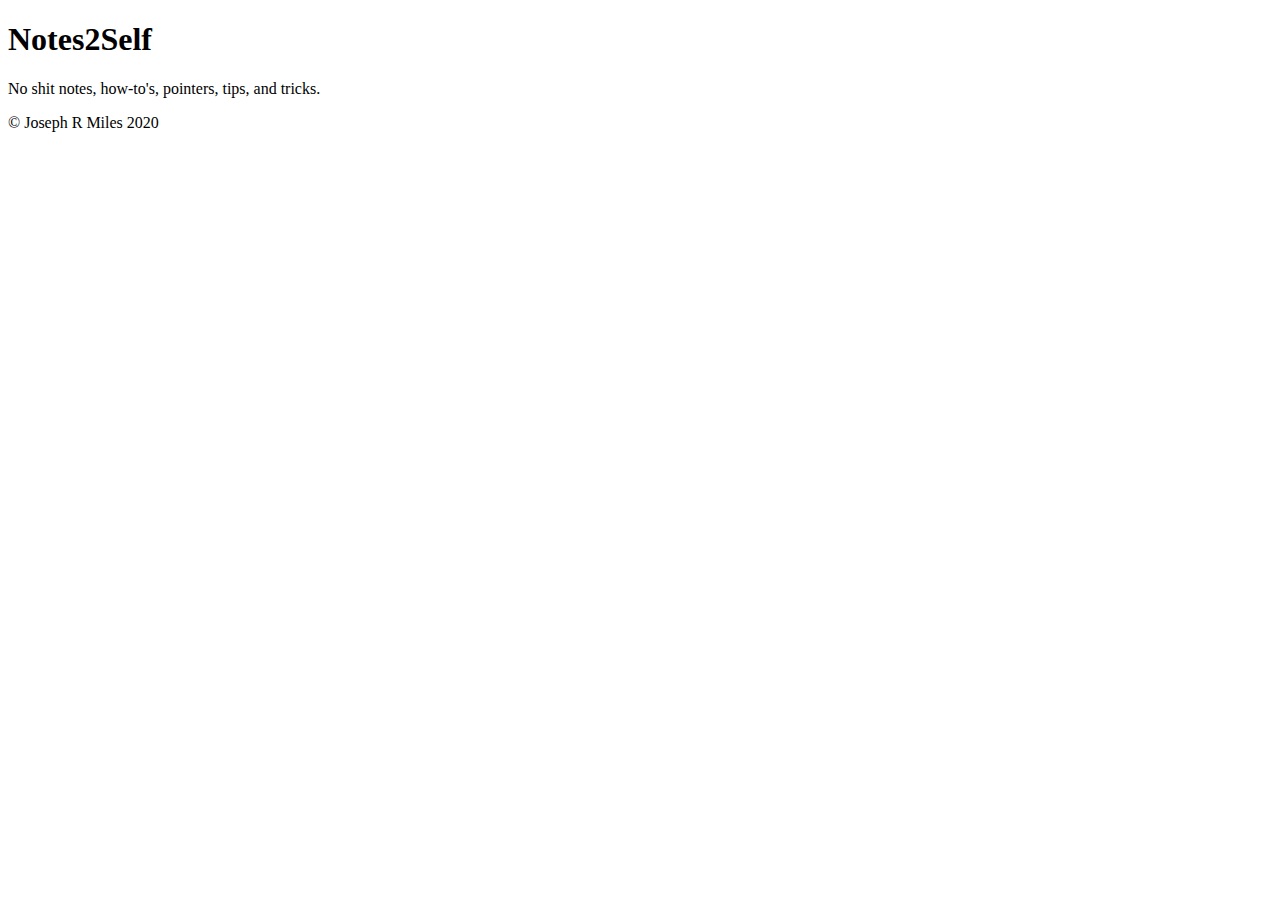
==== index.html @ 916b701e "Updates" ====
<!DOCTYPE html><html><head><meta charSet="utf-8"/><meta http-equiv="x-ua-compatible" content="ie=edge"/><meta name="viewport" content="width=device-width, initial-scale=1, shrink-to-fit=no"/><meta name="generator" content="Gatsby 2.19.45"/><link as="script" rel="preload" href="/component---src-pages-index-tsx-c13d5ad3391bad341a27.js"/><link as="script" rel="preload" href="/commons-7c58a2877260feb915d1.js"/><link as="script" rel="preload" href="/app-ad6652496cd5098e521b.js"/><link as="script" rel="preload" href="/webpack-runtime-063f6860ac945b93c863.js"/><link as="fetch" rel="preload" href="/page-data/index/page-data.json" crossorigin="anonymous"/><link as="fetch" rel="preload" href="/page-data/app-data.json" crossorigin="anonymous"/></head><body><div id="___gatsby"><div style="outline:none" tabindex="-1" id="gatsby-focus-wrapper"><h1>Notes2Self</h1><p>No shit notes, how-to&#x27;s, pointers, tips, and tricks.</p><p>© Joseph R Miles 2020</p></div><div id="gatsby-announcer" style="position:absolute;top:0;width:1px;height:1px;padding:0;overflow:hidden;clip:rect(0, 0, 0, 0);white-space:nowrap;border:0" aria-live="assertive" aria-atomic="true"></div></div><script id="gatsby-script-loader">/*<![CDATA[*/window.pagePath="/";/*]]>*/</script><script id="gatsby-chunk-mapping">/*<![CDATA[*/window.___chunkMapping={"app":["/app-ad6652496cd5098e521b.js"],"component---src-pages-404-tsx":["/component---src-pages-404-tsx-5fe20ee560ecbce49087.js"],"component---src-pages-index-tsx":["/component---src-pages-index-tsx-c13d5ad3391bad341a27.js"]};/*]]>*/</script><script src="/webpack-runtime-063f6860ac945b93c863.js" async=""></script><script src="/app-ad6652496cd5098e521b.js" async=""></script><script src="/commons-7c58a2877260feb915d1.js" async=""></script><script src="/component---src-pages-index-tsx-c13d5ad3391bad341a27.js" async=""></script></body></html>
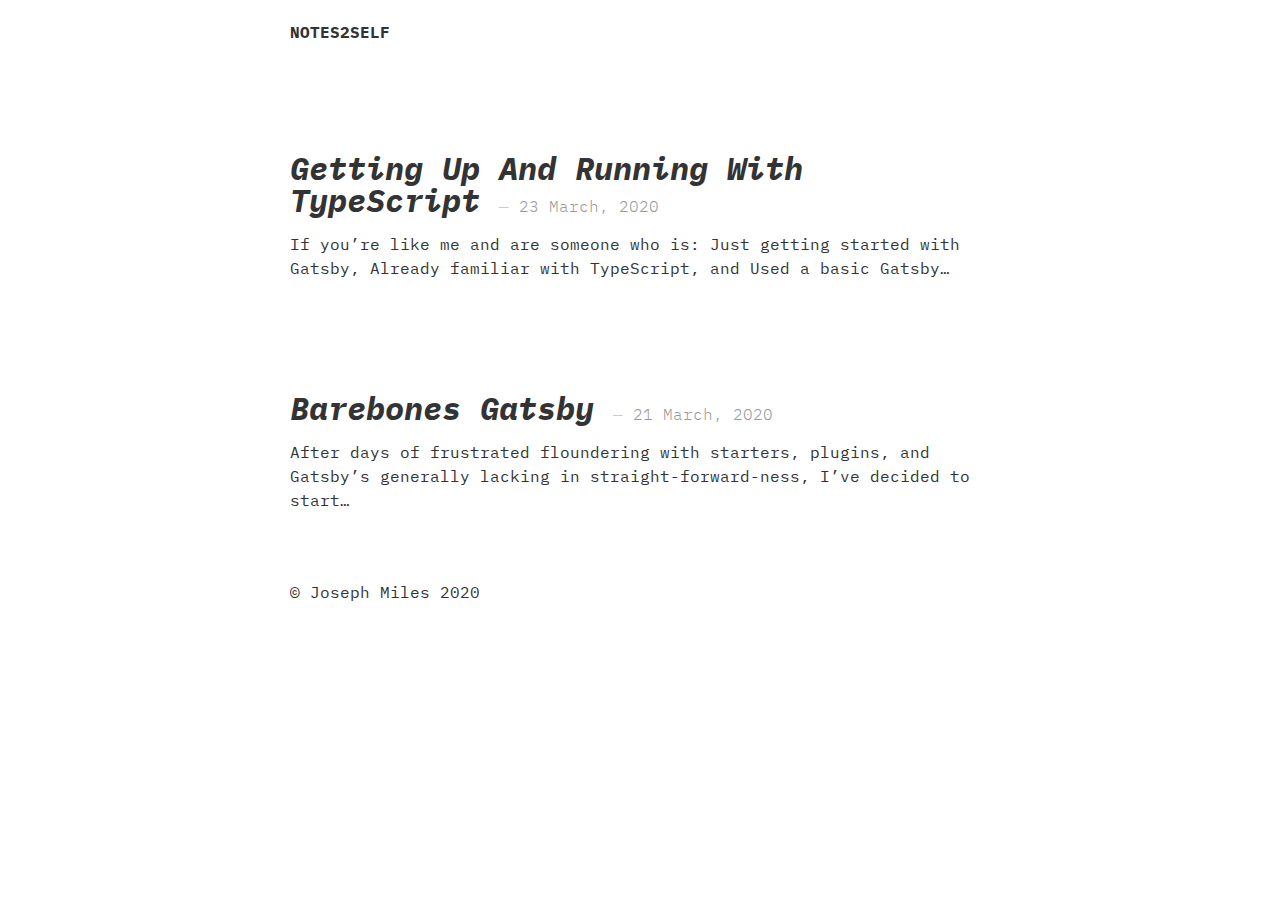
==== commit db18b07a: "Updates" ====
--- a/index.html
+++ b/index.html
@@ -1 +1,2 @@
-<!DOCTYPE html><html><head><meta charSet="utf-8"/><meta http-equiv="x-ua-compatible" content="ie=edge"/><meta name="viewport" content="width=device-width, initial-scale=1, shrink-to-fit=no"/><meta name="generator" content="Gatsby 2.19.45"/><link as="script" rel="preload" href="/component---src-pages-index-tsx-c13d5ad3391bad341a27.js"/><link as="script" rel="preload" href="/commons-7c58a2877260feb915d1.js"/><link as="script" rel="preload" href="/app-ad6652496cd5098e521b.js"/><link as="script" rel="preload" href="/webpack-runtime-063f6860ac945b93c863.js"/><link as="fetch" rel="preload" href="/page-data/index/page-data.json" crossorigin="anonymous"/><link as="fetch" rel="preload" href="/page-data/app-data.json" crossorigin="anonymous"/></head><body><div id="___gatsby"><div style="outline:none" tabindex="-1" id="gatsby-focus-wrapper"><h1>Notes2Self</h1><p>No shit notes, how-to&#x27;s, pointers, tips, and tricks.</p><p>© Joseph R Miles 2020</p></div><div id="gatsby-announcer" style="position:absolute;top:0;width:1px;height:1px;padding:0;overflow:hidden;clip:rect(0, 0, 0, 0);white-space:nowrap;border:0" aria-live="assertive" aria-atomic="true"></div></div><script id="gatsby-script-loader">/*<![CDATA[*/window.pagePath="/";/*]]>*/</script><script id="gatsby-chunk-mapping">/*<![CDATA[*/window.___chunkMapping={"app":["/app-ad6652496cd5098e521b.js"],"component---src-pages-404-tsx":["/component---src-pages-404-tsx-5fe20ee560ecbce49087.js"],"component---src-pages-index-tsx":["/component---src-pages-index-tsx-c13d5ad3391bad341a27.js"]};/*]]>*/</script><script src="/webpack-runtime-063f6860ac945b93c863.js" async=""></script><script src="/app-ad6652496cd5098e521b.js" async=""></script><script src="/commons-7c58a2877260feb915d1.js" async=""></script><script src="/component---src-pages-index-tsx-c13d5ad3391bad341a27.js" async=""></script></body></html>+<!DOCTYPE html><html><head><meta charSet="utf-8"/><meta http-equiv="x-ua-compatible" content="ie=edge"/><meta name="viewport" content="width=device-width, initial-scale=1, shrink-to-fit=no"/><style data-href="/styles.31f8e481ecb79426ac03.css">@import url(https://fonts.googleapis.com/css2?family=IBM+Plex+Mono:ital,wght@0,300;0,600;1,300;1,600&display=swap);*{margin:0;padding:0;box-sizing:border-box}body{font-family:ibm plex mono,monospace;font-size:12pt;line-height:2;color:#333}article,footer,header,main{display:grid;grid-template-columns:1fr 8px 70ch 8px 1fr}article *,footer *,header *,main *{grid-column:3}header{margin-bottom:4em}header a{color:#333;text-decoration:none}header h1{font-size:1em;font-style:normal;text-transform:uppercase}footer{margin-top:4em}a{color:#999}a.article-blurb{color:#333;text-decoration:none}a.article-blurb:not(:first-of-type){margin-top:4em}a.article-blurb h3{font-size:2em;font-style:italic;line-height:1}a.article-blurb h3 span{color:#ccc;font-size:1rem;font-style:normal;font-weight:300}a.article-blurb p{margin-top:1em;line-height:1.5}h1,h2,h3,h4,h5,h6{margin-top:1.5em;font-size:1em;font-style:italic;line-height:1em}h1{font-size:2em}h2,h3{font-style:normal}h1#title{font-size:4em;margin:0 0 1em}time{font-size:1em;color:#999}blockquote:not(:first-child),figure:not(:first-child),ol:not(:first-child),p:not(:first-child),pre:not(:first-child),ul:not(:first-child){margin-top:1.5em}blockquote{grid-column:2/span 2;padding-left:22px;border-left:2px solid #333;font-style:italic}ol,ul{padding-left:32px}ol.contains-task-list,ul.contains-task-list{list-style:none}ol.contains-task-list li.task-list-item,ul.contains-task-list li.task-list-item{position:relative}ol.contains-task-list li.task-list-item input[type=checkbox],ul.contains-task-list li.task-list-item input[type=checkbox]{position:absolute;top:9px;left:-32px;-moz-appearance:none;-webkit-appearance:none;-o-appearance:none;width:16px;height:16px;outline:1px solid #333}img{max-width:100%;height:auto}pre{grid-column:2/span 3;line-height:1;white-space:pre-wrap;word-break:break-word;overflow-wrap:break-word;padding:1em 8px;background:#333;color:#fff}pre code{padding:0;background:none}code{font-size:.8em;font-family:ibm plex mono,monospace}figure{grid-column:2/span 3;padding:0 8px;display:flex;flex-flow:column;align-items:center}figure figcaption{font-style:italic;color:#999}figure.wide{grid-column:1/-1;width:100%}sup{font-size:.6em;padding-left:4px}sup a{color:#333;text-decoration:none}hr{border:none;outline:none;height:3em}.footnote-backref{color:#333;text-decoration:none}</style><meta name="generator" content="Gatsby 2.19.45"/><script>window.goatcounter={no_onload:true,};</script><script async="" data-goatcounter="https://notes2self.goatcounter.com/count" src="https://gc.zgo.at/count.js"></script><link as="script" rel="preload" href="/styles-36c26b59e3ed33a16bca.js"/><link as="script" rel="preload" href="/component---src-pages-index-tsx-ef1ac0f7fe69ecbc5f84.js"/><link as="script" rel="preload" href="/commons-cb9d808f2f4724a280ac.js"/><link as="script" rel="preload" href="/app-d1663587ccb9ca9ae2af.js"/><link as="script" rel="preload" href="/webpack-runtime-3978fdd14535d23d5352.js"/><link as="fetch" rel="preload" href="/page-data/index/page-data.json" crossorigin="anonymous"/><link as="fetch" rel="preload" href="/page-data/app-data.json" crossorigin="anonymous"/></head><body><noscript><img src="https://notes2self.goatcounter.com/count?p=/"/></noscript><div id="___gatsby"><div style="outline:none" tabindex="-1" id="gatsby-focus-wrapper"><header><a aria-current="page" class="" href="/"><h1>Notes2Self</h1></a></header><main><a class="article-blurb" href="/gatsby-up-and-running-with-typescript/"><h3>Getting Up And Running With TypeScript<!-- --> <span>— <time>23 March, 2020</time></span></h3><p>If you’re like me and are someone who is: Just getting started with Gatsby, Already familiar with TypeScript, and Used a basic Gatsby…</p></a><a class="article-blurb" href="/barbones-gatsby/"><h3>Barebones Gatsby<!-- --> <span>— <time>21 March, 2020</time></span></h3><p>After days of frustrated floundering with starters, plugins, and Gatsby’s
+generally lacking in straight-forward-ness, I’ve decided to start…</p></a></main><footer><p>© <!-- -->Joseph Miles<!-- --> <!-- -->2020</p></footer></div><div id="gatsby-announcer" style="position:absolute;top:0;width:1px;height:1px;padding:0;overflow:hidden;clip:rect(0, 0, 0, 0);white-space:nowrap;border:0" aria-live="assertive" aria-atomic="true"></div></div><script id="gatsby-script-loader">/*<![CDATA[*/window.pagePath="/";/*]]>*/</script><script id="gatsby-chunk-mapping">/*<![CDATA[*/window.___chunkMapping={"app":["/app-d1663587ccb9ca9ae2af.js"],"component---src-templates-post-tsx":["/component---src-templates-post-tsx-986b8f20955966aecc3e.js"],"component---src-pages-404-tsx":["/component---src-pages-404-tsx-3a7b9189fc523d6ab11a.js"],"component---src-pages-index-tsx":["/component---src-pages-index-tsx-ef1ac0f7fe69ecbc5f84.js"]};/*]]>*/</script><script src="/webpack-runtime-3978fdd14535d23d5352.js" async=""></script><script src="/app-d1663587ccb9ca9ae2af.js" async=""></script><script src="/commons-cb9d808f2f4724a280ac.js" async=""></script><script src="/component---src-pages-index-tsx-ef1ac0f7fe69ecbc5f84.js" async=""></script><script src="/styles-36c26b59e3ed33a16bca.js" async=""></script></body></html>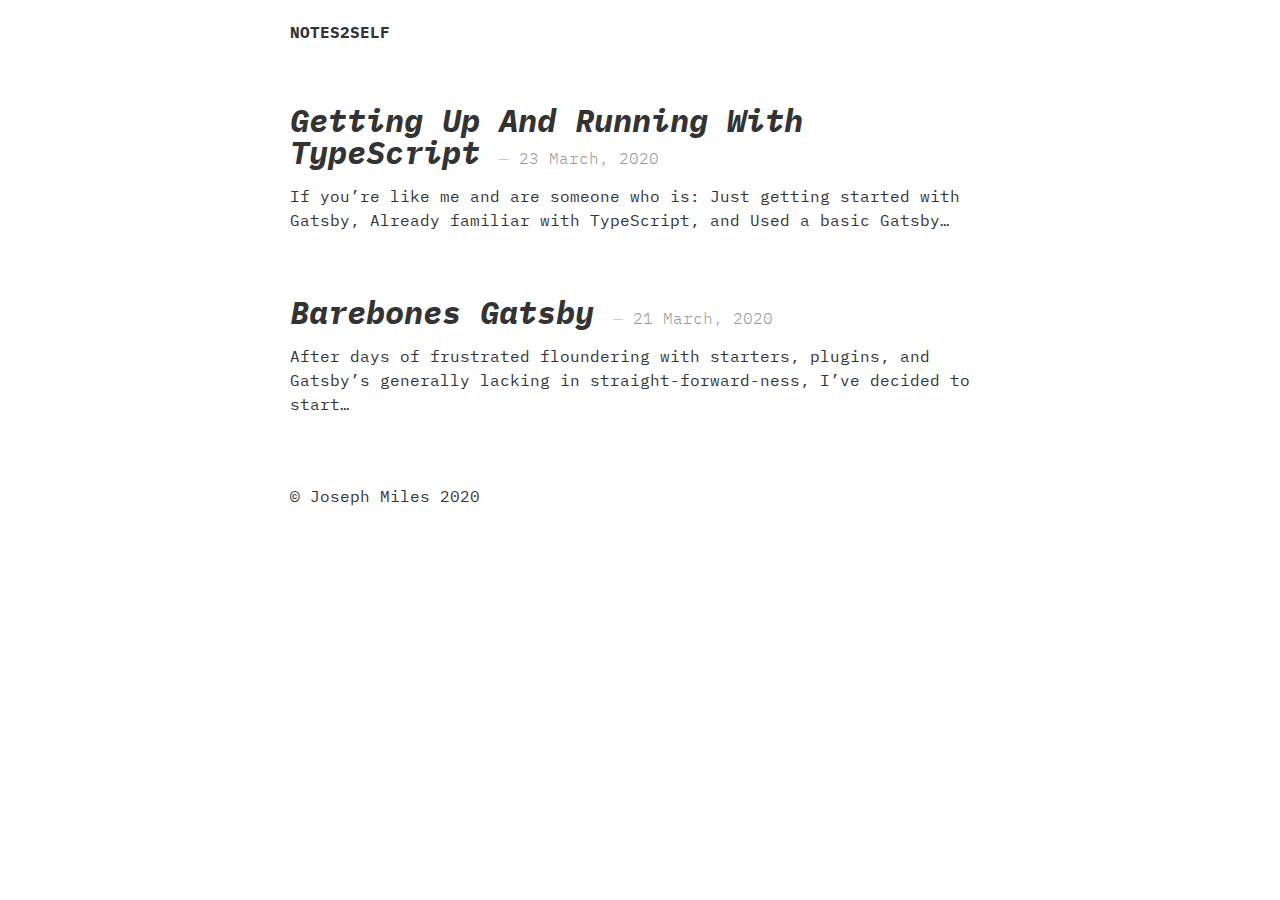
==== commit d0215804: "Updates" ====
--- a/index.html
+++ b/index.html
@@ -1,2 +1,3 @@
-<!DOCTYPE html><html><head><meta charSet="utf-8"/><meta http-equiv="x-ua-compatible" content="ie=edge"/><meta name="viewport" content="width=device-width, initial-scale=1, shrink-to-fit=no"/><style data-href="/styles.31f8e481ecb79426ac03.css">@import url(https://fonts.googleapis.com/css2?family=IBM+Plex+Mono:ital,wght@0,300;0,600;1,300;1,600&display=swap);*{margin:0;padding:0;box-sizing:border-box}body{font-family:ibm plex mono,monospace;font-size:12pt;line-height:2;color:#333}article,footer,header,main{display:grid;grid-template-columns:1fr 8px 70ch 8px 1fr}article *,footer *,header *,main *{grid-column:3}header{margin-bottom:4em}header a{color:#333;text-decoration:none}header h1{font-size:1em;font-style:normal;text-transform:uppercase}footer{margin-top:4em}a{color:#999}a.article-blurb{color:#333;text-decoration:none}a.article-blurb:not(:first-of-type){margin-top:4em}a.article-blurb h3{font-size:2em;font-style:italic;line-height:1}a.article-blurb h3 span{color:#ccc;font-size:1rem;font-style:normal;font-weight:300}a.article-blurb p{margin-top:1em;line-height:1.5}h1,h2,h3,h4,h5,h6{margin-top:1.5em;font-size:1em;font-style:italic;line-height:1em}h1{font-size:2em}h2,h3{font-style:normal}h1#title{font-size:4em;margin:0 0 1em}time{font-size:1em;color:#999}blockquote:not(:first-child),figure:not(:first-child),ol:not(:first-child),p:not(:first-child),pre:not(:first-child),ul:not(:first-child){margin-top:1.5em}blockquote{grid-column:2/span 2;padding-left:22px;border-left:2px solid #333;font-style:italic}ol,ul{padding-left:32px}ol.contains-task-list,ul.contains-task-list{list-style:none}ol.contains-task-list li.task-list-item,ul.contains-task-list li.task-list-item{position:relative}ol.contains-task-list li.task-list-item input[type=checkbox],ul.contains-task-list li.task-list-item input[type=checkbox]{position:absolute;top:9px;left:-32px;-moz-appearance:none;-webkit-appearance:none;-o-appearance:none;width:16px;height:16px;outline:1px solid #333}img{max-width:100%;height:auto}pre{grid-column:2/span 3;line-height:1;white-space:pre-wrap;word-break:break-word;overflow-wrap:break-word;padding:1em 8px;background:#333;color:#fff}pre code{padding:0;background:none}code{font-size:.8em;font-family:ibm plex mono,monospace}figure{grid-column:2/span 3;padding:0 8px;display:flex;flex-flow:column;align-items:center}figure figcaption{font-style:italic;color:#999}figure.wide{grid-column:1/-1;width:100%}sup{font-size:.6em;padding-left:4px}sup a{color:#333;text-decoration:none}hr{border:none;outline:none;height:3em}.footnote-backref{color:#333;text-decoration:none}</style><meta name="generator" content="Gatsby 2.19.45"/><script>window.goatcounter={no_onload:true,};</script><script async="" data-goatcounter="https://notes2self.goatcounter.com/count" src="https://gc.zgo.at/count.js"></script><link as="script" rel="preload" href="/styles-36c26b59e3ed33a16bca.js"/><link as="script" rel="preload" href="/component---src-pages-index-tsx-ef1ac0f7fe69ecbc5f84.js"/><link as="script" rel="preload" href="/commons-cb9d808f2f4724a280ac.js"/><link as="script" rel="preload" href="/app-d1663587ccb9ca9ae2af.js"/><link as="script" rel="preload" href="/webpack-runtime-3978fdd14535d23d5352.js"/><link as="fetch" rel="preload" href="/page-data/index/page-data.json" crossorigin="anonymous"/><link as="fetch" rel="preload" href="/page-data/app-data.json" crossorigin="anonymous"/></head><body><noscript><img src="https://notes2self.goatcounter.com/count?p=/"/></noscript><div id="___gatsby"><div style="outline:none" tabindex="-1" id="gatsby-focus-wrapper"><header><a aria-current="page" class="" href="/"><h1>Notes2Self</h1></a></header><main><a class="article-blurb" href="/gatsby-up-and-running-with-typescript/"><h3>Getting Up And Running With TypeScript<!-- --> <span>— <time>23 March, 2020</time></span></h3><p>If you’re like me and are someone who is: Just getting started with Gatsby, Already familiar with TypeScript, and Used a basic Gatsby…</p></a><a class="article-blurb" href="/barbones-gatsby/"><h3>Barebones Gatsby<!-- --> <span>— <time>21 March, 2020</time></span></h3><p>After days of frustrated floundering with starters, plugins, and Gatsby’s
-generally lacking in straight-forward-ness, I’ve decided to start…</p></a></main><footer><p>© <!-- -->Joseph Miles<!-- --> <!-- -->2020</p></footer></div><div id="gatsby-announcer" style="position:absolute;top:0;width:1px;height:1px;padding:0;overflow:hidden;clip:rect(0, 0, 0, 0);white-space:nowrap;border:0" aria-live="assertive" aria-atomic="true"></div></div><script id="gatsby-script-loader">/*<![CDATA[*/window.pagePath="/";/*]]>*/</script><script id="gatsby-chunk-mapping">/*<![CDATA[*/window.___chunkMapping={"app":["/app-d1663587ccb9ca9ae2af.js"],"component---src-templates-post-tsx":["/component---src-templates-post-tsx-986b8f20955966aecc3e.js"],"component---src-pages-404-tsx":["/component---src-pages-404-tsx-3a7b9189fc523d6ab11a.js"],"component---src-pages-index-tsx":["/component---src-pages-index-tsx-ef1ac0f7fe69ecbc5f84.js"]};/*]]>*/</script><script src="/webpack-runtime-3978fdd14535d23d5352.js" async=""></script><script src="/app-d1663587ccb9ca9ae2af.js" async=""></script><script src="/commons-cb9d808f2f4724a280ac.js" async=""></script><script src="/component---src-pages-index-tsx-ef1ac0f7fe69ecbc5f84.js" async=""></script><script src="/styles-36c26b59e3ed33a16bca.js" async=""></script></body></html>+<!DOCTYPE html><html><head><meta charSet="utf-8"/><meta http-equiv="x-ua-compatible" content="ie=edge"/><meta name="viewport" content="width=device-width, initial-scale=1, shrink-to-fit=no"/><style data-href="/styles.e069bc69a449e7366286.css">@import url(https://fonts.googleapis.com/css2?family=IBM+Plex+Mono:ital,wght@0,300;0,600;1,300;1,600&display=swap);*{margin:0;padding:0;box-sizing:border-box}body{font-family:ibm plex mono,monospace;font-size:12pt;line-height:2;color:#333}article,footer,header,main{display:grid;grid-template-columns:1fr 8px 70ch 8px 1fr}article *,footer *,header *,main *{grid-column:3}header{margin-bottom:4em}header a{color:#333;text-decoration:none}header h1{font-size:1em;font-style:normal;text-transform:uppercase}footer{margin-top:4em}a{color:#999}a.article-blurb{color:#333;text-decoration:none}a.article-blurb:not(:first-of-type){margin-top:4em}a.article-blurb h3{font-size:2em;font-style:italic;line-height:1;margin:0}a.article-blurb h3 span{color:#ccc;font-size:1rem;font-style:normal;font-weight:300}a.article-blurb p{margin-top:1em;line-height:1.5}h1,h2,h3,h4,h5,h6{margin-top:1.5em;font-size:1em;font-style:italic;line-height:1em}h1{font-size:2em}h2,h3{font-style:normal}h1#title{font-size:4em;margin:0 0 1em}time{font-size:1em;color:#999}blockquote:not(:first-child),figure:not(:first-child),ol:not(:first-child),p:not(:first-child),pre:not(:first-child),ul:not(:first-child){margin-top:1.5em}blockquote{grid-column:2/span 2;padding-left:22px;border-left:2px solid #333;font-style:italic}ol,ul{padding-left:32px}ol.contains-task-list,ul.contains-task-list{list-style:none}ol.contains-task-list li.task-list-item,ul.contains-task-list li.task-list-item{position:relative}ol.contains-task-list li.task-list-item input[type=checkbox],ul.contains-task-list li.task-list-item input[type=checkbox]{position:absolute;top:9px;left:-32px;-moz-appearance:none;-webkit-appearance:none;-o-appearance:none;width:16px;height:16px;outline:1px solid #333}img{max-width:100%;height:auto}pre{grid-column:2/span 3;line-height:1;white-space:pre-wrap;word-break:break-word;overflow-wrap:break-word;padding:1em 8px;background:#333;color:#fff}pre code{padding:0;background:none}code{font-size:.8em;font-family:ibm plex mono,monospace}figure{grid-column:2/span 3;padding:0 8px;display:flex;flex-flow:column;align-items:center}figure figcaption{font-style:italic;color:#999}figure.wide{grid-column:1/-1;width:100%}sup{font-size:.6em;padding-left:4px}sup a{color:#333;text-decoration:none}hr{border:none;outline:none;height:3em}.footnote-backref{color:#333;text-decoration:none}</style><meta name="generator" content="Gatsby 2.19.45"/><script>window.goatcounter={no_onload:true,};</script><script async="" data-goatcounter="https://notes2self.goatcounter.com/count" src="https://gc.zgo.at/count.js"></script><link as="script" rel="preload" href="/styles-36c26b59e3ed33a16bca.js"/><link as="script" rel="preload" href="/component---src-pages-index-tsx-ef1ac0f7fe69ecbc5f84.js"/><link as="script" rel="preload" href="/commons-cb9d808f2f4724a280ac.js"/><link as="script" rel="preload" href="/app-d1663587ccb9ca9ae2af.js"/><link as="script" rel="preload" href="/webpack-runtime-180ca78cdb71233ffc1b.js"/><link as="fetch" rel="preload" href="/page-data/index/page-data.json" crossorigin="anonymous"/><link as="fetch" rel="preload" href="/page-data/app-data.json" crossorigin="anonymous"/></head><body><noscript><img src="https://notes2self.goatcounter.com/count?p=/"/></noscript><div id="___gatsby"><div style="outline:none" tabindex="-1" id="gatsby-focus-wrapper"><header><a aria-current="page" class="" href="/"><h1>Notes2Self</h1></a></header><main><a class="article-blurb" href="/setting-up-processing-gatsby-react/"><h3>Setting Up Processing + Gatsby + React<!-- --> <span>— <time>11 April, 2020</time></span></h3><p>One of the things I wanted to do with this site is use the awesome Processing
+for JavaScript library  p5.js .  p5.js  is a pretty sweet…</p></a><a class="article-blurb" href="/gatsby-up-and-running-with-typescript/"><h3>Getting Up And Running With TypeScript<!-- --> <span>— <time>23 March, 2020</time></span></h3><p>If you’re like me and are someone who is: Just getting started with Gatsby, Already familiar with TypeScript, and Used a basic Gatsby…</p></a><a class="article-blurb" href="/barbones-gatsby/"><h3>Barebones Gatsby<!-- --> <span>— <time>21 March, 2020</time></span></h3><p>After days of frustrated floundering with starters, plugins, and Gatsby’s
+generally lacking in straight-forward-ness, I’ve decided to start…</p></a></main><footer><p>© <!-- -->Joseph Miles<!-- --> <!-- -->2020</p></footer></div><div id="gatsby-announcer" style="position:absolute;top:0;width:1px;height:1px;padding:0;overflow:hidden;clip:rect(0, 0, 0, 0);white-space:nowrap;border:0" aria-live="assertive" aria-atomic="true"></div></div><script id="gatsby-script-loader">/*<![CDATA[*/window.pagePath="/";/*]]>*/</script><script id="gatsby-chunk-mapping">/*<![CDATA[*/window.___chunkMapping={"app":["/app-d1663587ccb9ca9ae2af.js"],"component---src-templates-post-tsx":["/component---src-templates-post-tsx-986b8f20955966aecc3e.js"],"component---src-pages-404-tsx":["/component---src-pages-404-tsx-3a7b9189fc523d6ab11a.js"],"component---src-pages-index-tsx":["/component---src-pages-index-tsx-ef1ac0f7fe69ecbc5f84.js"]};/*]]>*/</script><script src="/webpack-runtime-180ca78cdb71233ffc1b.js" async=""></script><script src="/app-d1663587ccb9ca9ae2af.js" async=""></script><script src="/commons-cb9d808f2f4724a280ac.js" async=""></script><script src="/component---src-pages-index-tsx-ef1ac0f7fe69ecbc5f84.js" async=""></script><script src="/styles-36c26b59e3ed33a16bca.js" async=""></script></body></html>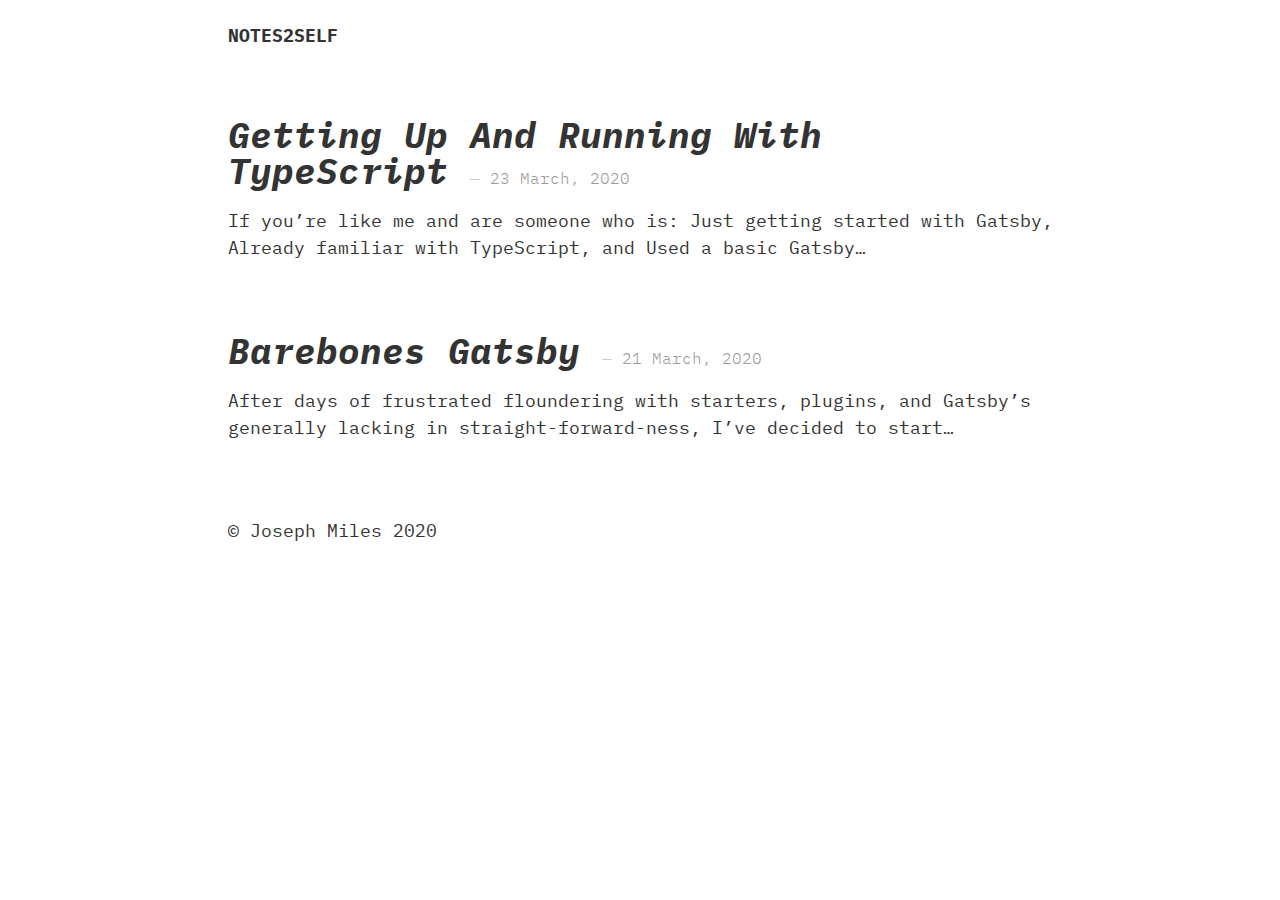
==== commit 1221ade2: "Updates" ====
--- a/index.html
+++ b/index.html
@@ -1,3 +1,4 @@
-<!DOCTYPE html><html><head><meta charSet="utf-8"/><meta http-equiv="x-ua-compatible" content="ie=edge"/><meta name="viewport" content="width=device-width, initial-scale=1, shrink-to-fit=no"/><style data-href="/styles.e069bc69a449e7366286.css">@import url(https://fonts.googleapis.com/css2?family=IBM+Plex+Mono:ital,wght@0,300;0,600;1,300;1,600&display=swap);*{margin:0;padding:0;box-sizing:border-box}body{font-family:ibm plex mono,monospace;font-size:12pt;line-height:2;color:#333}article,footer,header,main{display:grid;grid-template-columns:1fr 8px 70ch 8px 1fr}article *,footer *,header *,main *{grid-column:3}header{margin-bottom:4em}header a{color:#333;text-decoration:none}header h1{font-size:1em;font-style:normal;text-transform:uppercase}footer{margin-top:4em}a{color:#999}a.article-blurb{color:#333;text-decoration:none}a.article-blurb:not(:first-of-type){margin-top:4em}a.article-blurb h3{font-size:2em;font-style:italic;line-height:1;margin:0}a.article-blurb h3 span{color:#ccc;font-size:1rem;font-style:normal;font-weight:300}a.article-blurb p{margin-top:1em;line-height:1.5}h1,h2,h3,h4,h5,h6{margin-top:1.5em;font-size:1em;font-style:italic;line-height:1em}h1{font-size:2em}h2,h3{font-style:normal}h1#title{font-size:4em;margin:0 0 1em}time{font-size:1em;color:#999}blockquote:not(:first-child),figure:not(:first-child),ol:not(:first-child),p:not(:first-child),pre:not(:first-child),ul:not(:first-child){margin-top:1.5em}blockquote{grid-column:2/span 2;padding-left:22px;border-left:2px solid #333;font-style:italic}ol,ul{padding-left:32px}ol.contains-task-list,ul.contains-task-list{list-style:none}ol.contains-task-list li.task-list-item,ul.contains-task-list li.task-list-item{position:relative}ol.contains-task-list li.task-list-item input[type=checkbox],ul.contains-task-list li.task-list-item input[type=checkbox]{position:absolute;top:9px;left:-32px;-moz-appearance:none;-webkit-appearance:none;-o-appearance:none;width:16px;height:16px;outline:1px solid #333}img{max-width:100%;height:auto}pre{grid-column:2/span 3;line-height:1;white-space:pre-wrap;word-break:break-word;overflow-wrap:break-word;padding:1em 8px;background:#333;color:#fff}pre code{padding:0;background:none}code{font-size:.8em;font-family:ibm plex mono,monospace}figure{grid-column:2/span 3;padding:0 8px;display:flex;flex-flow:column;align-items:center}figure figcaption{font-style:italic;color:#999}figure.wide{grid-column:1/-1;width:100%}sup{font-size:.6em;padding-left:4px}sup a{color:#333;text-decoration:none}hr{border:none;outline:none;height:3em}.footnote-backref{color:#333;text-decoration:none}</style><meta name="generator" content="Gatsby 2.19.45"/><script>window.goatcounter={no_onload:true,};</script><script async="" data-goatcounter="https://notes2self.goatcounter.com/count" src="https://gc.zgo.at/count.js"></script><link as="script" rel="preload" href="/styles-36c26b59e3ed33a16bca.js"/><link as="script" rel="preload" href="/component---src-pages-index-tsx-ef1ac0f7fe69ecbc5f84.js"/><link as="script" rel="preload" href="/commons-cb9d808f2f4724a280ac.js"/><link as="script" rel="preload" href="/app-d1663587ccb9ca9ae2af.js"/><link as="script" rel="preload" href="/webpack-runtime-180ca78cdb71233ffc1b.js"/><link as="fetch" rel="preload" href="/page-data/index/page-data.json" crossorigin="anonymous"/><link as="fetch" rel="preload" href="/page-data/app-data.json" crossorigin="anonymous"/></head><body><noscript><img src="https://notes2self.goatcounter.com/count?p=/"/></noscript><div id="___gatsby"><div style="outline:none" tabindex="-1" id="gatsby-focus-wrapper"><header><a aria-current="page" class="" href="/"><h1>Notes2Self</h1></a></header><main><a class="article-blurb" href="/setting-up-processing-gatsby-react/"><h3>Setting Up Processing + Gatsby + React<!-- --> <span>— <time>11 April, 2020</time></span></h3><p>One of the things I wanted to do with this site is use the awesome Processing
+<!DOCTYPE html><html><head><meta charSet="utf-8"/><meta http-equiv="x-ua-compatible" content="ie=edge"/><meta name="viewport" content="width=device-width, initial-scale=1, shrink-to-fit=no"/><style data-href="/styles.f3d039565c713bbbea8e.css">@import url(https://fonts.googleapis.com/css2?family=IBM+Plex+Mono:ital,wght@0,300;0,600;1,300;1,600&display=swap);*{margin:0;padding:0;box-sizing:border-box}body{font-family:ibm plex mono,monospace;line-height:2;color:#333;font-size:14px}@media screen and (min-width:320px){body{font-size:calc(14px + 4*(100vw - 320px)/880)}}@media screen and (min-width:1200px){body{font-size:18px}}article,footer,header,main{display:grid;grid-template-columns:1fr 8px 75ch 8px 1fr}@media screen and (max-width:750px){article,footer,header,main{grid-template-columns:8px auto 8px}}article *,footer *,header *,main *{grid-column:3}@media screen and (max-width:750px){article *,footer *,header *,main *{grid-column:2}}header{margin-bottom:4em}header a{color:#333;text-decoration:none}header h1{font-size:1em;font-style:normal;text-transform:uppercase}footer{margin-top:4em}a{color:#999}a.article-blurb{color:#333;text-decoration:none}a.article-blurb:not(:first-of-type){margin-top:4em}a.article-blurb h3{font-size:2em;font-style:italic;line-height:1;margin:0}a.article-blurb h3 span{color:#ccc;font-size:1rem;font-style:normal;font-weight:300}a.article-blurb p{margin-top:1em;line-height:1.5}h1,h2,h3,h4,h5,h6{margin-top:1.5em;font-size:1em;font-style:italic;line-height:1em}h1{font-size:2em}h2,h3{font-style:normal}h1#title{font-size:4em;margin:0 0 1em}time{font-size:1em;color:#999}blockquote:not(:first-child),figure:not(:first-child),ol:not(:first-child),p:not(:first-child),pre:not(:first-child),ul:not(:first-child){margin-top:1.5em}blockquote{grid-column:2/span 2;padding-left:22px;border-left:2px solid #333;font-style:italic}@media screen and (max-width:750px){blockquote{grid-column:1/span 2}}ol,ul{padding-left:32px}ol.contains-task-list,ul.contains-task-list{list-style:none}ol.contains-task-list li.task-list-item,ul.contains-task-list li.task-list-item{position:relative}ol.contains-task-list li.task-list-item input[type=checkbox],ul.contains-task-list li.task-list-item input[type=checkbox]{position:absolute;top:9px;left:-32px;-moz-appearance:none;-webkit-appearance:none;-o-appearance:none;width:16px;height:16px;outline:1px solid #333}img{max-width:100%;height:auto}pre{width:100%;grid-column:2/span 3;line-height:1;overflow-x:auto;padding:1em 8px;background:#333;color:#fff}@media screen and (max-width:750px){pre{grid-column:1/span 3}}pre code{padding:0;background:none}code{font-size:.8em;font-family:ibm plex mono,monospace}figure{grid-column:2/span 3;padding:0 8px;display:flex;flex-flow:column;align-items:center}@media screen and (max-width:750px){figure{grid-column:1/span 3}}figure figcaption{font-style:italic;color:#999}figure.wide{grid-column:1/-1;width:100%}sup{font-size:.6em;padding-left:4px}sup a{color:#333;text-decoration:none}hr{border:none;outline:none;height:3em}.footnote-backref{color:#333;text-decoration:none}</style><meta name="generator" content="Gatsby 2.19.45"/><script>window.goatcounter={no_onload:true,};</script><script async="" data-goatcounter="https://notes2self.goatcounter.com/count" src="https://gc.zgo.at/count.js"></script><link as="script" rel="preload" href="/styles-36c26b59e3ed33a16bca.js"/><link as="script" rel="preload" href="/component---src-pages-index-tsx-ef1ac0f7fe69ecbc5f84.js"/><link as="script" rel="preload" href="/commons-cb9d808f2f4724a280ac.js"/><link as="script" rel="preload" href="/app-d1663587ccb9ca9ae2af.js"/><link as="script" rel="preload" href="/webpack-runtime-ebe98e7eef9e66e8adc0.js"/><link as="fetch" rel="preload" href="/page-data/index/page-data.json" crossorigin="anonymous"/><link as="fetch" rel="preload" href="/page-data/app-data.json" crossorigin="anonymous"/></head><body><noscript><img src="https://notes2self.goatcounter.com/count?p=/"/></noscript><div id="___gatsby"><div style="outline:none" tabindex="-1" id="gatsby-focus-wrapper"><header><a aria-current="page" class="" href="/"><h1>Notes2Self</h1></a></header><main><a class="article-blurb" href="/building-testing-intuition/"><h3>Building Testing Intuition<!-- --> <span>— <time>29 April, 2020</time></span></h3><p>I was going to release an article about testing React components, but I
+realized that I was missing something. Something that&#x27;s important…</p></a><a class="article-blurb" href="/setting-up-processing-gatsby-react/"><h3>Setting Up Processing + Gatsby + React<!-- --> <span>— <time>11 April, 2020</time></span></h3><p>One of the things I wanted to do with this site is use the awesome Processing
 for JavaScript library  p5.js .  p5.js  is a pretty sweet…</p></a><a class="article-blurb" href="/gatsby-up-and-running-with-typescript/"><h3>Getting Up And Running With TypeScript<!-- --> <span>— <time>23 March, 2020</time></span></h3><p>If you’re like me and are someone who is: Just getting started with Gatsby, Already familiar with TypeScript, and Used a basic Gatsby…</p></a><a class="article-blurb" href="/barbones-gatsby/"><h3>Barebones Gatsby<!-- --> <span>— <time>21 March, 2020</time></span></h3><p>After days of frustrated floundering with starters, plugins, and Gatsby’s
-generally lacking in straight-forward-ness, I’ve decided to start…</p></a></main><footer><p>© <!-- -->Joseph Miles<!-- --> <!-- -->2020</p></footer></div><div id="gatsby-announcer" style="position:absolute;top:0;width:1px;height:1px;padding:0;overflow:hidden;clip:rect(0, 0, 0, 0);white-space:nowrap;border:0" aria-live="assertive" aria-atomic="true"></div></div><script id="gatsby-script-loader">/*<![CDATA[*/window.pagePath="/";/*]]>*/</script><script id="gatsby-chunk-mapping">/*<![CDATA[*/window.___chunkMapping={"app":["/app-d1663587ccb9ca9ae2af.js"],"component---src-templates-post-tsx":["/component---src-templates-post-tsx-986b8f20955966aecc3e.js"],"component---src-pages-404-tsx":["/component---src-pages-404-tsx-3a7b9189fc523d6ab11a.js"],"component---src-pages-index-tsx":["/component---src-pages-index-tsx-ef1ac0f7fe69ecbc5f84.js"]};/*]]>*/</script><script src="/webpack-runtime-180ca78cdb71233ffc1b.js" async=""></script><script src="/app-d1663587ccb9ca9ae2af.js" async=""></script><script src="/commons-cb9d808f2f4724a280ac.js" async=""></script><script src="/component---src-pages-index-tsx-ef1ac0f7fe69ecbc5f84.js" async=""></script><script src="/styles-36c26b59e3ed33a16bca.js" async=""></script></body></html>+generally lacking in straight-forward-ness, I’ve decided to start…</p></a></main><footer><p>© <!-- -->Joseph Miles<!-- --> <!-- -->2020</p></footer></div><div id="gatsby-announcer" style="position:absolute;top:0;width:1px;height:1px;padding:0;overflow:hidden;clip:rect(0, 0, 0, 0);white-space:nowrap;border:0" aria-live="assertive" aria-atomic="true"></div></div><script id="gatsby-script-loader">/*<![CDATA[*/window.pagePath="/";/*]]>*/</script><script id="gatsby-chunk-mapping">/*<![CDATA[*/window.___chunkMapping={"app":["/app-d1663587ccb9ca9ae2af.js"],"component---src-templates-post-tsx":["/component---src-templates-post-tsx-986b8f20955966aecc3e.js"],"component---src-pages-404-tsx":["/component---src-pages-404-tsx-3a7b9189fc523d6ab11a.js"],"component---src-pages-index-tsx":["/component---src-pages-index-tsx-ef1ac0f7fe69ecbc5f84.js"]};/*]]>*/</script><script src="/webpack-runtime-ebe98e7eef9e66e8adc0.js" async=""></script><script src="/app-d1663587ccb9ca9ae2af.js" async=""></script><script src="/commons-cb9d808f2f4724a280ac.js" async=""></script><script src="/component---src-pages-index-tsx-ef1ac0f7fe69ecbc5f84.js" async=""></script><script src="/styles-36c26b59e3ed33a16bca.js" async=""></script></body></html>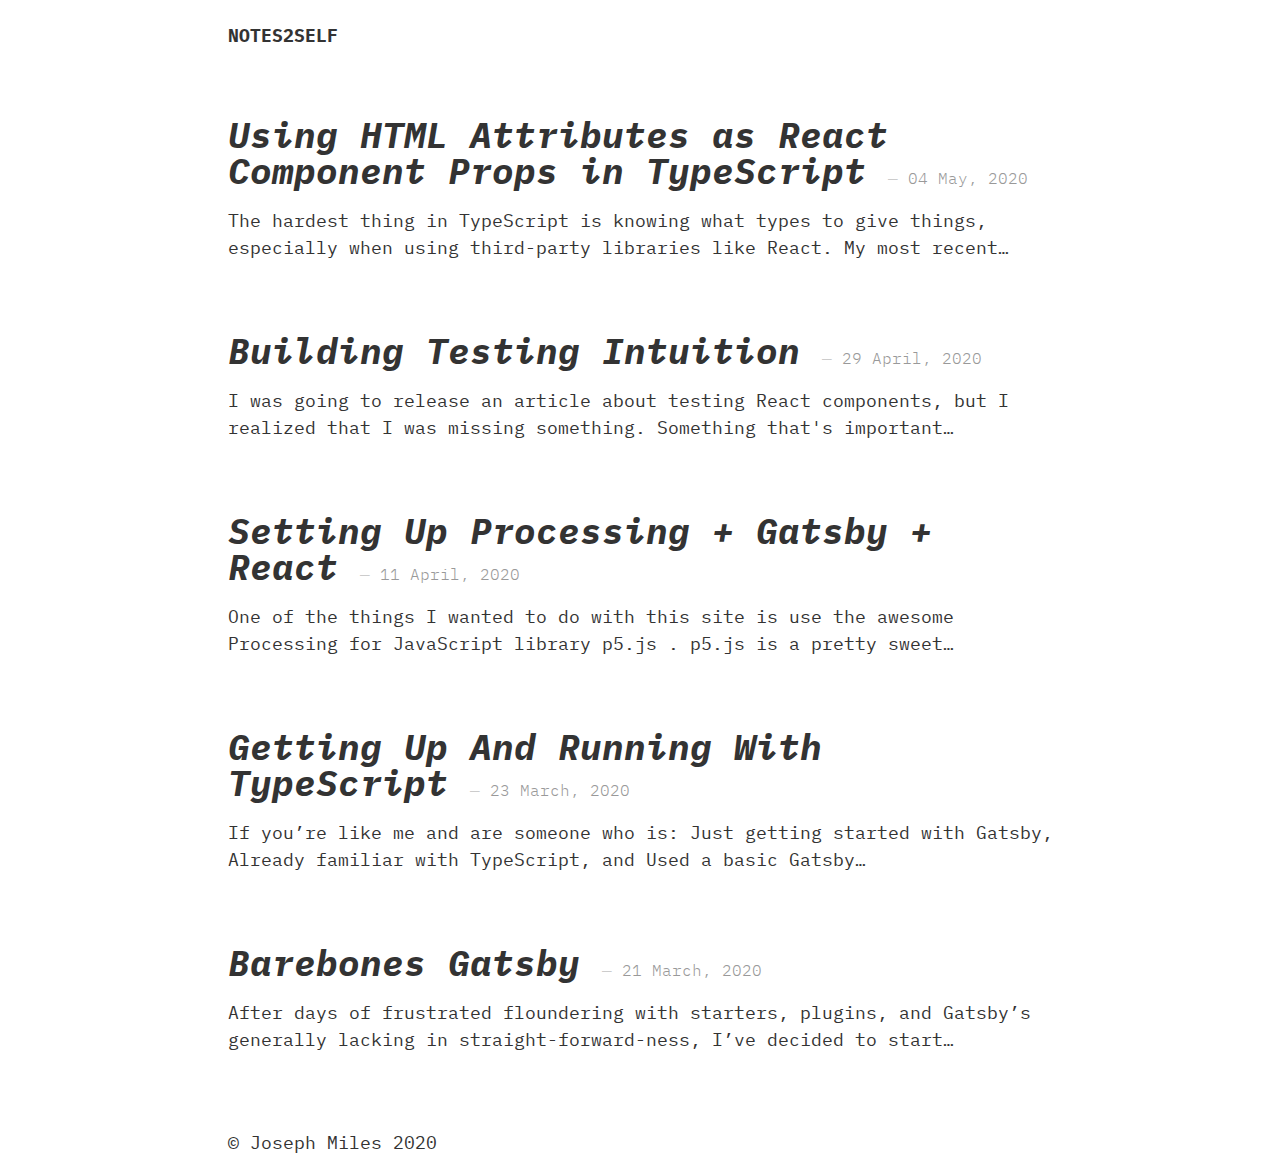
==== commit 391a7e30: "Updates" ====
--- a/index.html
+++ b/index.html
@@ -1,4 +1,5 @@
-<!DOCTYPE html><html><head><meta charSet="utf-8"/><meta http-equiv="x-ua-compatible" content="ie=edge"/><meta name="viewport" content="width=device-width, initial-scale=1, shrink-to-fit=no"/><style data-href="/styles.f3d039565c713bbbea8e.css">@import url(https://fonts.googleapis.com/css2?family=IBM+Plex+Mono:ital,wght@0,300;0,600;1,300;1,600&display=swap);*{margin:0;padding:0;box-sizing:border-box}body{font-family:ibm plex mono,monospace;line-height:2;color:#333;font-size:14px}@media screen and (min-width:320px){body{font-size:calc(14px + 4*(100vw - 320px)/880)}}@media screen and (min-width:1200px){body{font-size:18px}}article,footer,header,main{display:grid;grid-template-columns:1fr 8px 75ch 8px 1fr}@media screen and (max-width:750px){article,footer,header,main{grid-template-columns:8px auto 8px}}article *,footer *,header *,main *{grid-column:3}@media screen and (max-width:750px){article *,footer *,header *,main *{grid-column:2}}header{margin-bottom:4em}header a{color:#333;text-decoration:none}header h1{font-size:1em;font-style:normal;text-transform:uppercase}footer{margin-top:4em}a{color:#999}a.article-blurb{color:#333;text-decoration:none}a.article-blurb:not(:first-of-type){margin-top:4em}a.article-blurb h3{font-size:2em;font-style:italic;line-height:1;margin:0}a.article-blurb h3 span{color:#ccc;font-size:1rem;font-style:normal;font-weight:300}a.article-blurb p{margin-top:1em;line-height:1.5}h1,h2,h3,h4,h5,h6{margin-top:1.5em;font-size:1em;font-style:italic;line-height:1em}h1{font-size:2em}h2,h3{font-style:normal}h1#title{font-size:4em;margin:0 0 1em}time{font-size:1em;color:#999}blockquote:not(:first-child),figure:not(:first-child),ol:not(:first-child),p:not(:first-child),pre:not(:first-child),ul:not(:first-child){margin-top:1.5em}blockquote{grid-column:2/span 2;padding-left:22px;border-left:2px solid #333;font-style:italic}@media screen and (max-width:750px){blockquote{grid-column:1/span 2}}ol,ul{padding-left:32px}ol.contains-task-list,ul.contains-task-list{list-style:none}ol.contains-task-list li.task-list-item,ul.contains-task-list li.task-list-item{position:relative}ol.contains-task-list li.task-list-item input[type=checkbox],ul.contains-task-list li.task-list-item input[type=checkbox]{position:absolute;top:9px;left:-32px;-moz-appearance:none;-webkit-appearance:none;-o-appearance:none;width:16px;height:16px;outline:1px solid #333}img{max-width:100%;height:auto}pre{width:100%;grid-column:2/span 3;line-height:1;overflow-x:auto;padding:1em 8px;background:#333;color:#fff}@media screen and (max-width:750px){pre{grid-column:1/span 3}}pre code{padding:0;background:none}code{font-size:.8em;font-family:ibm plex mono,monospace}figure{grid-column:2/span 3;padding:0 8px;display:flex;flex-flow:column;align-items:center}@media screen and (max-width:750px){figure{grid-column:1/span 3}}figure figcaption{font-style:italic;color:#999}figure.wide{grid-column:1/-1;width:100%}sup{font-size:.6em;padding-left:4px}sup a{color:#333;text-decoration:none}hr{border:none;outline:none;height:3em}.footnote-backref{color:#333;text-decoration:none}</style><meta name="generator" content="Gatsby 2.19.45"/><script>window.goatcounter={no_onload:true,};</script><script async="" data-goatcounter="https://notes2self.goatcounter.com/count" src="https://gc.zgo.at/count.js"></script><link as="script" rel="preload" href="/styles-36c26b59e3ed33a16bca.js"/><link as="script" rel="preload" href="/component---src-pages-index-tsx-ef1ac0f7fe69ecbc5f84.js"/><link as="script" rel="preload" href="/commons-cb9d808f2f4724a280ac.js"/><link as="script" rel="preload" href="/app-d1663587ccb9ca9ae2af.js"/><link as="script" rel="preload" href="/webpack-runtime-ebe98e7eef9e66e8adc0.js"/><link as="fetch" rel="preload" href="/page-data/index/page-data.json" crossorigin="anonymous"/><link as="fetch" rel="preload" href="/page-data/app-data.json" crossorigin="anonymous"/></head><body><noscript><img src="https://notes2self.goatcounter.com/count?p=/"/></noscript><div id="___gatsby"><div style="outline:none" tabindex="-1" id="gatsby-focus-wrapper"><header><a aria-current="page" class="" href="/"><h1>Notes2Self</h1></a></header><main><a class="article-blurb" href="/building-testing-intuition/"><h3>Building Testing Intuition<!-- --> <span>— <time>29 April, 2020</time></span></h3><p>I was going to release an article about testing React components, but I
+<!DOCTYPE html><html><head><meta charSet="utf-8"/><meta http-equiv="x-ua-compatible" content="ie=edge"/><meta name="viewport" content="width=device-width, initial-scale=1, shrink-to-fit=no"/><style data-href="/styles.f3d039565c713bbbea8e.css">@import url(https://fonts.googleapis.com/css2?family=IBM+Plex+Mono:ital,wght@0,300;0,600;1,300;1,600&display=swap);*{margin:0;padding:0;box-sizing:border-box}body{font-family:ibm plex mono,monospace;line-height:2;color:#333;font-size:14px}@media screen and (min-width:320px){body{font-size:calc(14px + 4*(100vw - 320px)/880)}}@media screen and (min-width:1200px){body{font-size:18px}}article,footer,header,main{display:grid;grid-template-columns:1fr 8px 75ch 8px 1fr}@media screen and (max-width:750px){article,footer,header,main{grid-template-columns:8px auto 8px}}article *,footer *,header *,main *{grid-column:3}@media screen and (max-width:750px){article *,footer *,header *,main *{grid-column:2}}header{margin-bottom:4em}header a{color:#333;text-decoration:none}header h1{font-size:1em;font-style:normal;text-transform:uppercase}footer{margin-top:4em}a{color:#999}a.article-blurb{color:#333;text-decoration:none}a.article-blurb:not(:first-of-type){margin-top:4em}a.article-blurb h3{font-size:2em;font-style:italic;line-height:1;margin:0}a.article-blurb h3 span{color:#ccc;font-size:1rem;font-style:normal;font-weight:300}a.article-blurb p{margin-top:1em;line-height:1.5}h1,h2,h3,h4,h5,h6{margin-top:1.5em;font-size:1em;font-style:italic;line-height:1em}h1{font-size:2em}h2,h3{font-style:normal}h1#title{font-size:4em;margin:0 0 1em}time{font-size:1em;color:#999}blockquote:not(:first-child),figure:not(:first-child),ol:not(:first-child),p:not(:first-child),pre:not(:first-child),ul:not(:first-child){margin-top:1.5em}blockquote{grid-column:2/span 2;padding-left:22px;border-left:2px solid #333;font-style:italic}@media screen and (max-width:750px){blockquote{grid-column:1/span 2}}ol,ul{padding-left:32px}ol.contains-task-list,ul.contains-task-list{list-style:none}ol.contains-task-list li.task-list-item,ul.contains-task-list li.task-list-item{position:relative}ol.contains-task-list li.task-list-item input[type=checkbox],ul.contains-task-list li.task-list-item input[type=checkbox]{position:absolute;top:9px;left:-32px;-moz-appearance:none;-webkit-appearance:none;-o-appearance:none;width:16px;height:16px;outline:1px solid #333}img{max-width:100%;height:auto}pre{width:100%;grid-column:2/span 3;line-height:1;overflow-x:auto;padding:1em 8px;background:#333;color:#fff}@media screen and (max-width:750px){pre{grid-column:1/span 3}}pre code{padding:0;background:none}code{font-size:.8em;font-family:ibm plex mono,monospace}figure{grid-column:2/span 3;padding:0 8px;display:flex;flex-flow:column;align-items:center}@media screen and (max-width:750px){figure{grid-column:1/span 3}}figure figcaption{font-style:italic;color:#999}figure.wide{grid-column:1/-1;width:100%}sup{font-size:.6em;padding-left:4px}sup a{color:#333;text-decoration:none}hr{border:none;outline:none;height:3em}.footnote-backref{color:#333;text-decoration:none}</style><meta name="generator" content="Gatsby 2.19.45"/><script>window.goatcounter={no_onload:true,};</script><script async="" data-goatcounter="https://notes2self.goatcounter.com/count" src="https://gc.zgo.at/count.js"></script><link as="script" rel="preload" href="/styles-36c26b59e3ed33a16bca.js"/><link as="script" rel="preload" href="/component---src-pages-index-tsx-ef1ac0f7fe69ecbc5f84.js"/><link as="script" rel="preload" href="/commons-cb9d808f2f4724a280ac.js"/><link as="script" rel="preload" href="/app-d1663587ccb9ca9ae2af.js"/><link as="script" rel="preload" href="/webpack-runtime-ebe98e7eef9e66e8adc0.js"/><link as="fetch" rel="preload" href="/page-data/index/page-data.json" crossorigin="anonymous"/><link as="fetch" rel="preload" href="/page-data/app-data.json" crossorigin="anonymous"/></head><body><noscript><img src="https://notes2self.goatcounter.com/count?p=/"/></noscript><div id="___gatsby"><div style="outline:none" tabindex="-1" id="gatsby-focus-wrapper"><header><a aria-current="page" class="" href="/"><h1>Notes2Self</h1></a></header><main><a class="article-blurb" href="/typescript-and-react-html-attributes/"><h3>Using HTML Attributes as React Component Props in TypeScript<!-- --> <span>— <time>04 May, 2020</time></span></h3><p>The hardest thing in TypeScript is knowing what types to give things,
+especially when using third-party libraries like React. My most recent…</p></a><a class="article-blurb" href="/building-testing-intuition/"><h3>Building Testing Intuition<!-- --> <span>— <time>29 April, 2020</time></span></h3><p>I was going to release an article about testing React components, but I
 realized that I was missing something. Something that&#x27;s important…</p></a><a class="article-blurb" href="/setting-up-processing-gatsby-react/"><h3>Setting Up Processing + Gatsby + React<!-- --> <span>— <time>11 April, 2020</time></span></h3><p>One of the things I wanted to do with this site is use the awesome Processing
 for JavaScript library  p5.js .  p5.js  is a pretty sweet…</p></a><a class="article-blurb" href="/gatsby-up-and-running-with-typescript/"><h3>Getting Up And Running With TypeScript<!-- --> <span>— <time>23 March, 2020</time></span></h3><p>If you’re like me and are someone who is: Just getting started with Gatsby, Already familiar with TypeScript, and Used a basic Gatsby…</p></a><a class="article-blurb" href="/barbones-gatsby/"><h3>Barebones Gatsby<!-- --> <span>— <time>21 March, 2020</time></span></h3><p>After days of frustrated floundering with starters, plugins, and Gatsby’s
 generally lacking in straight-forward-ness, I’ve decided to start…</p></a></main><footer><p>© <!-- -->Joseph Miles<!-- --> <!-- -->2020</p></footer></div><div id="gatsby-announcer" style="position:absolute;top:0;width:1px;height:1px;padding:0;overflow:hidden;clip:rect(0, 0, 0, 0);white-space:nowrap;border:0" aria-live="assertive" aria-atomic="true"></div></div><script id="gatsby-script-loader">/*<![CDATA[*/window.pagePath="/";/*]]>*/</script><script id="gatsby-chunk-mapping">/*<![CDATA[*/window.___chunkMapping={"app":["/app-d1663587ccb9ca9ae2af.js"],"component---src-templates-post-tsx":["/component---src-templates-post-tsx-986b8f20955966aecc3e.js"],"component---src-pages-404-tsx":["/component---src-pages-404-tsx-3a7b9189fc523d6ab11a.js"],"component---src-pages-index-tsx":["/component---src-pages-index-tsx-ef1ac0f7fe69ecbc5f84.js"]};/*]]>*/</script><script src="/webpack-runtime-ebe98e7eef9e66e8adc0.js" async=""></script><script src="/app-d1663587ccb9ca9ae2af.js" async=""></script><script src="/commons-cb9d808f2f4724a280ac.js" async=""></script><script src="/component---src-pages-index-tsx-ef1ac0f7fe69ecbc5f84.js" async=""></script><script src="/styles-36c26b59e3ed33a16bca.js" async=""></script></body></html>